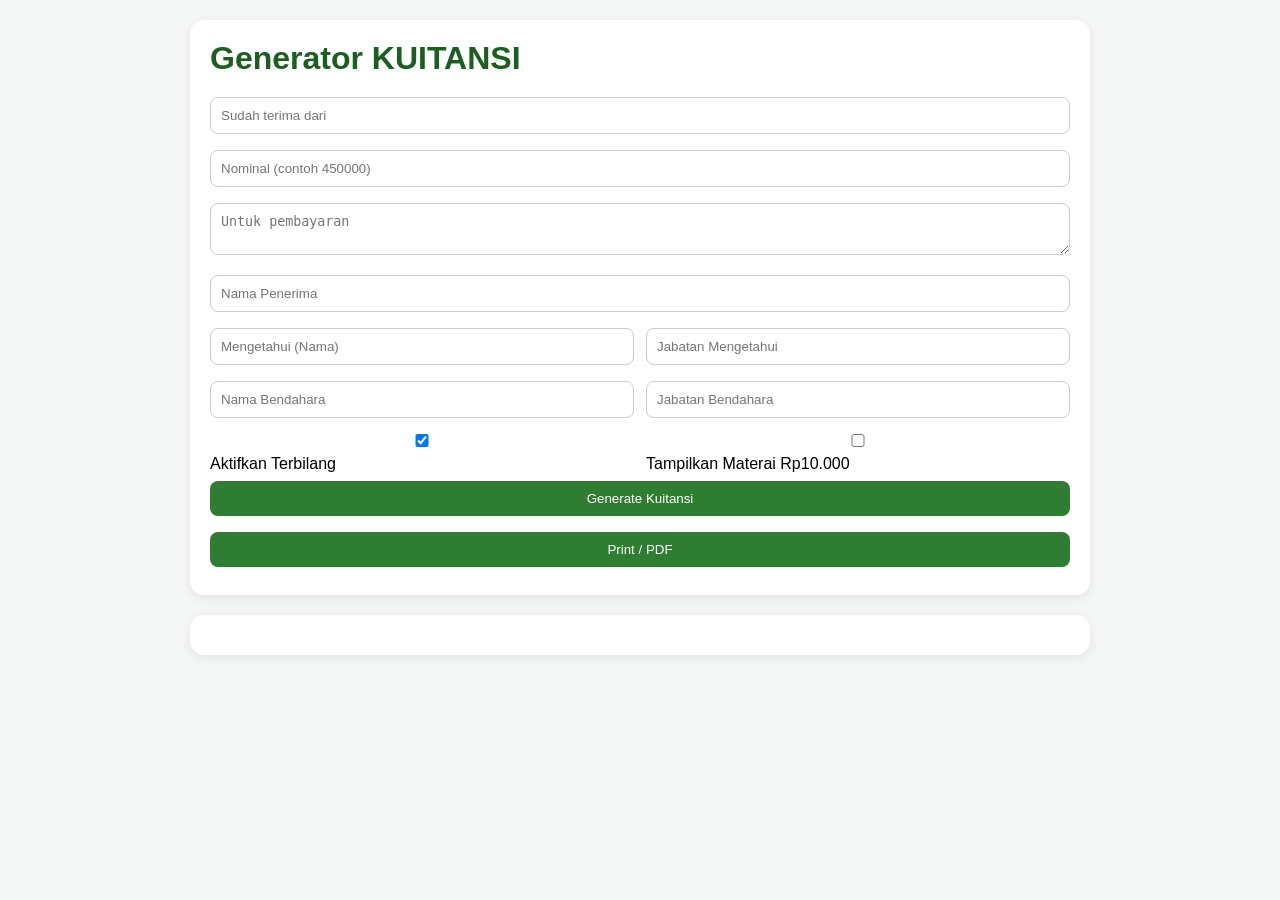
==== pages/kwitansi.html @ 0b7df7f2 "Rename KUITANSI.HTML to kwitansi.html" ====
<!DOCTYPE html>
<html lang="id">
<head>
<meta charset="UTF-8">
<meta name="viewport" content="width=device-width,initial-scale=1">
<title>KUITANSI - E-BOK Sampanahan</title>
<style>
body{font-family:Arial,sans-serif;background:#f4f7f5;margin:0}
.wrap{max-width:900px;margin:auto;padding:20px}
.card,#preview{background:#fff;padding:20px;border-radius:14px;box-shadow:0 3px 12px rgba(0,0,0,.08);margin-bottom:20px}
input,textarea,select,button{width:100%;padding:10px;margin:8px 0;border:1px solid #ccc;border-radius:8px;box-sizing:border-box}
button{background:#2e7d32;color:#fff;border:none;cursor:pointer}
button:hover{background:#1b5e20}
h1,h2{color:#1b5e20;margin:0 0 12px}
.row{display:grid;grid-template-columns:1fr 1fr;gap:12px}
.center{text-align:center}.right{text-align:right}
.small{font-size:12px;color:#666}
@media print {.card{display:none} body{background:#fff} #preview{box-shadow:none}}
</style>
</head>
<body>
<div class="wrap">

<div class="card">
<h1>Generator KUITANSI</h1>

<input id="dari" placeholder="Sudah terima dari">
<input id="nominal" type="number" placeholder="Nominal (contoh 450000)">
<textarea id="untuk" placeholder="Untuk pembayaran"></textarea>
<input id="penerima" placeholder="Nama Penerima">

<div class="row">
<input id="mengetahui" placeholder="Mengetahui (Nama)">
<input id="jabatanMengetahui" placeholder="Jabatan Mengetahui">
</div>

<div class="row">
<input id="bendahara" placeholder="Nama Bendahara">
<input id="jabatanBendahara" placeholder="Jabatan Bendahara">
</div>

<div class="row">
<label><input type="checkbox" id="terbilang" checked> Aktifkan Terbilang</label>
<label><input type="checkbox" id="materai"> Tampilkan Materai Rp10.000</label>
</div>

<button onclick="generate()">Generate Kuitansi</button>
<button onclick="window.print()">Print / PDF</button>
</div>

<div id="preview"></div>

</div>

<script>
const API = "PASTE_URL_WEBAPP_GAS";

function romawi(bln){
 return ["I","II","III","IV","V","VI","VII","VIII","IX","X","XI","XII"][bln];
}

function formatRupiah(n){
 return "Rp " + Number(n || 0).toLocaleString("id-ID");
}

function todayText(){
 return new Date().toLocaleDateString("id-ID",{day:"numeric",month:"long",year:"numeric"});
}

function terbilang(n){
 n = parseInt(n || 0);
 if(n===0) return "Nol Rupiah";
 const angka=["","Satu","Dua","Tiga","Empat","Lima","Enam","Tujuh","Delapan","Sembilan","Sepuluh","Sebelas"];
 function conv(x){
   if(x<12) return angka[x];
   if(x<20) return conv(x-10)+" Belas";
   if(x<100) return conv(Math.floor(x/10))+" Puluh "+conv(x%10);
   if(x<200) return "Seratus "+conv(x-100);
   if(x<1000) return conv(Math.floor(x/100))+" Ratus "+conv(x%100);
   if(x<2000) return "Seribu "+conv(x-1000);
   if(x<1000000) return conv(Math.floor(x/1000))+" Ribu "+conv(x%1000);
   if(x<1000000000) return conv(Math.floor(x/1000000))+" Juta "+conv(x%1000000);
   return x.toString();
 }
 return conv(n).replace(/\s+/g,' ').trim()+" Rupiah";
}

function generate(){

fetch(API + "?mode=nomorKWT")
.then(r=>r.json())
.then(res=>{

 let nomor = res.nomor;
 let d = new Date();
 let fullNo = nomor + "/KWT/BOK/SPNH/" + romawi(d.getMonth()) + "/" + d.getFullYear();

 let nominal = nominalEl().value;
 let showTerbilang = document.getElementById("terbilang").checked;
 let showMaterai = document.getElementById("materai").checked;

 let html = `
 <div class='center'>
   <h2>KUITANSI</h2>
   No : ${fullNo}
 </div>
 <br>

 <table width='100%' style='line-height:1.8'>
 <tr><td width='200'>Sudah terima dari</td><td>: ${val("dari")}</td></tr>
 <tr><td>Uang sejumlah</td><td>: ${formatRupiah(nominal)}</td></tr>
 ${showTerbilang ? `<tr><td>Terbilang</td><td>: <b>${terbilang(nominal)}</b></td></tr>` : ``}
 <tr><td>Untuk pembayaran</td><td>: ${val("untuk")}</td></tr>
 </table>

 <br><br>

 <div class='row'>
   <div class='center'>
     Mengetahui,<br>
     ${val("jabatanMengetahui")}<br><br><br><br>
     <b>${val("mengetahui")}</b>
   </div>

   <div class='center'>
     Penerima,<br><br>
     ${showMaterai ? "<div>[ MATERAI 10.000 ]</div>" : "<br>"}
     <br><br>
     <b>${val("penerima")}</b>
   </div>
 </div>

 <br><br>

 <div class='right'>
   Sampanahan, ${todayText()}<br><br>
   ${val("jabatanBendahara")}<br><br><br><br>
   <b>${val("bendahara")}</b>
 </div>
 `;

 document.getElementById("preview").innerHTML = html;

 // simpan
 fetch(API + "?mode=saveSurat",{
   method:"POST",
   body:JSON.stringify({
     token:localStorage.getItem("token"),
     tanggal:todayText(),
     jenis:"KUITANSI",
     nomor:fullNo,
     nama:val("penerima"),
     tujuan:val("untuk"),
     nominal:nominal
   })
 });

});
}

function val(id){ return document.getElementById(id).value; }
function nominalEl(){ return document.getElementById("nominal"); }

</script>
</body>
</html>
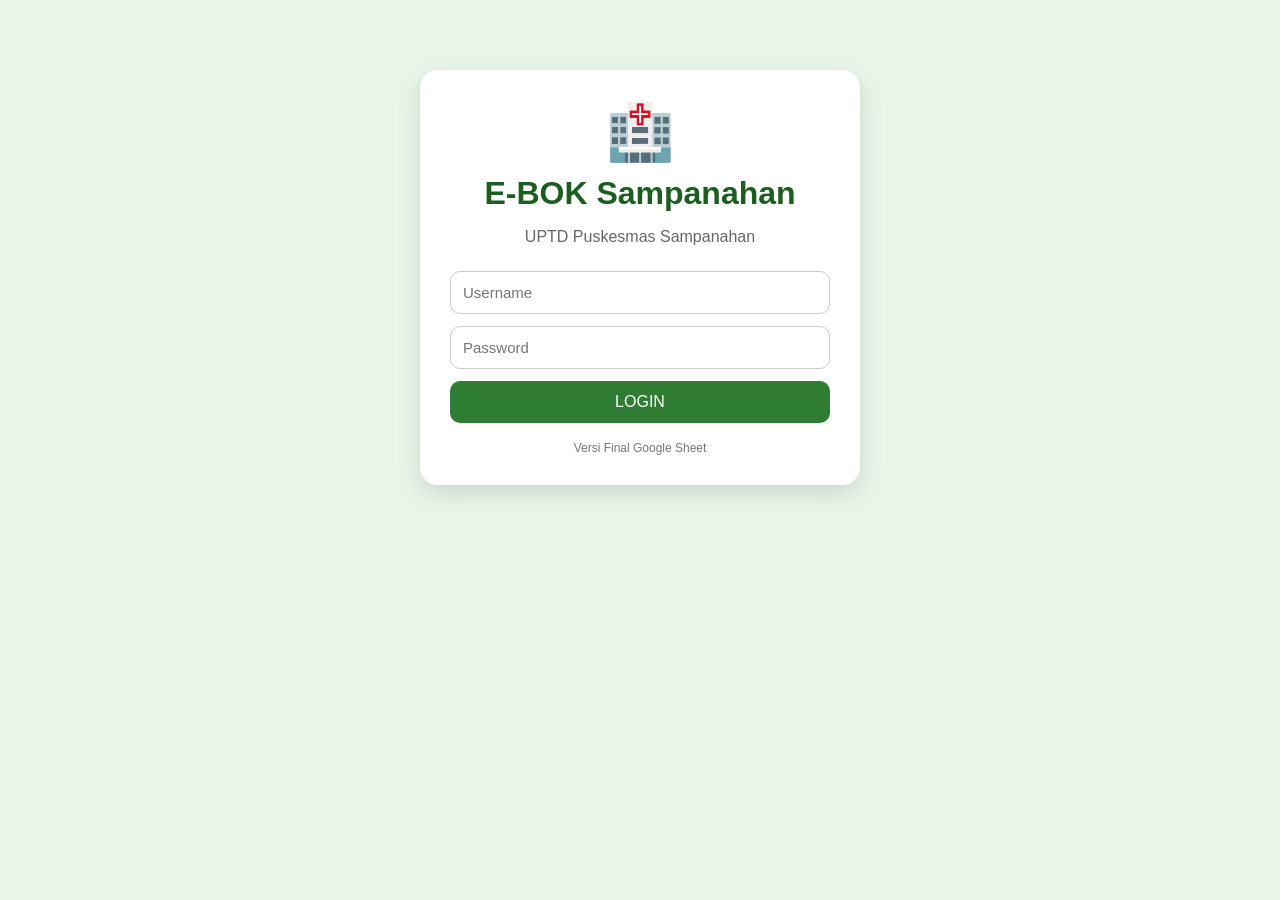
==== commit 5800d2e2: "Update kwitansi.html" ====
--- a/pages/kwitansi.html
+++ b/pages/kwitansi.html
@@ -3,164 +3,217 @@
 <head>
 <meta charset="UTF-8">
 <meta name="viewport" content="width=device-width,initial-scale=1">
-<title>KUITANSI - E-BOK Sampanahan</title>
+<title>Kwitansi Premium - E-BOK</title>
+
 <style>
-body{font-family:Arial,sans-serif;background:#f4f7f5;margin:0}
-.wrap{max-width:900px;margin:auto;padding:20px}
-.card,#preview{background:#fff;padding:20px;border-radius:14px;box-shadow:0 3px 12px rgba(0,0,0,.08);margin-bottom:20px}
-input,textarea,select,button{width:100%;padding:10px;margin:8px 0;border:1px solid #ccc;border-radius:8px;box-sizing:border-box}
-button{background:#2e7d32;color:#fff;border:none;cursor:pointer}
-button:hover{background:#1b5e20}
-h1,h2{color:#1b5e20;margin:0 0 12px}
-.row{display:grid;grid-template-columns:1fr 1fr;gap:12px}
-.center{text-align:center}.right{text-align:right}
-.small{font-size:12px;color:#666}
-@media print {.card{display:none} body{background:#fff} #preview{box-shadow:none}}
+*{margin:0;padding:0;box-sizing:border-box;font-family:Arial,sans-serif}
+body{
+background:linear-gradient(135deg,#eef7f0,#dff0e3);
+padding:18px;
+color:#222;
+}
+.wrap{
+max-width:760px;
+margin:auto;
+background:#fff;
+padding:28px;
+border-radius:20px;
+box-shadow:0 10px 24px rgba(0,0,0,.08);
+}
+h1{color:#1b5e20;font-size:28px;margin-bottom:8px}
+.sub{color:#666;font-size:14px;margin-bottom:22px}
+.grid{
+display:grid;
+grid-template-columns:1fr 1fr;
+gap:14px;
+}
+.group{margin-bottom:14px}
+.group label{
+display:block;
+font-size:13px;
+margin-bottom:6px;
+color:#444;
+}
+.group input,.group textarea{
+width:100%;
+padding:12px;
+border:1px solid #cfd8dc;
+border-radius:12px;
+font-size:15px;
+}
+textarea{min-height:90px;resize:vertical}
+.full{grid-column:1/-1}
+.box-terbilang{
+background:#f1f8f2;
+padding:12px;
+border-radius:12px;
+color:#1b5e20;
+font-weight:bold;
+line-height:1.5;
+}
+.actions{
+display:flex;
+gap:10px;
+flex-wrap:wrap;
+margin-top:18px;
+}
+button{
+padding:12px 16px;
+border:none;
+border-radius:12px;
+cursor:pointer;
+font-weight:bold;
+}
+.green{background:#2e7d32;color:#fff}
+.blue{background:#1565c0;color:#fff}
+.gray{background:#eceff1;color:#222}
+.info{
+margin-top:16px;
+font-size:13px;
+color:#666;
+}
+@media(max-width:700px){
+.grid{grid-template-columns:1fr}
+}
+@media print{
+.actions,.info{display:none}
+body{background:#fff;padding:0}
+.wrap{box-shadow:none;border-radius:0}
+}
 </style>
 </head>
+
 <body>
+
 <div class="wrap">
-
-<div class="card">
-<h1>Generator KUITANSI</h1>
-
-<input id="dari" placeholder="Sudah terima dari">
-<input id="nominal" type="number" placeholder="Nominal (contoh 450000)">
-<textarea id="untuk" placeholder="Untuk pembayaran"></textarea>
-<input id="penerima" placeholder="Nama Penerima">
-
-<div class="row">
-<input id="mengetahui" placeholder="Mengetahui (Nama)">
-<input id="jabatanMengetahui" placeholder="Jabatan Mengetahui">
-</div>
-
-<div class="row">
-<input id="bendahara" placeholder="Nama Bendahara">
-<input id="jabatanBendahara" placeholder="Jabatan Bendahara">
-</div>
-
-<div class="row">
-<label><input type="checkbox" id="terbilang" checked> Aktifkan Terbilang</label>
-<label><input type="checkbox" id="materai"> Tampilkan Materai Rp10.000</label>
-</div>
-
-<button onclick="generate()">Generate Kuitansi</button>
-<button onclick="window.print()">Print / PDF</button>
-</div>
-
-<div id="preview"></div>
+<h1>🧾 Kwitansi Pembayaran</h1>
+<div class="sub">Form premium bukti pembayaran resmi</div>
+
+<div class="grid">
+
+<div class="group">
+<label>Nomor Kwitansi</label>
+<input id="nomor" readonly>
+</div>
+
+<div class="group">
+<label>Tanggal</label>
+<input type="date" id="tanggal">
+</div>
+
+<div class="group full">
+<label>Sudah Terima Dari</label>
+<input id="dari" placeholder="Nama pemberi">
+</div>
+
+<div class="group full">
+<label>Uang Sejumlah (Rp)</label>
+<input id="nominal" type="number" value="0" oninput="ubahTerbilang()">
+</div>
+
+<div class="group full">
+<label>Untuk Pembayaran</label>
+<textarea id="tujuan" placeholder="Keperluan pembayaran"></textarea>
+</div>
+
+<div class="group full">
+<label>Terbilang</label>
+<div class="box-terbilang" id="terbilang">Nol Rupiah</div>
+</div>
+
+</div>
+
+<div class="actions">
+<button class="green" onclick="simpan()">💾 Simpan</button>
+<button class="blue" onclick="window.print()">🖨️ Print</button>
+<button class="gray" onclick="location.href='dashboard.html'">⬅ Dashboard</button>
+</div>
+
+<div class="info" id="info">Siap digunakan.</div>
 
 </div>
 
 <script>
-const API = "PASTE_URL_WEBAPP_GAS";
-
-function romawi(bln){
- return ["I","II","III","IV","V","VI","VII","VIII","IX","X","XI","XII"][bln];
-}
-
-function formatRupiah(n){
- return "Rp " + Number(n || 0).toLocaleString("id-ID");
-}
-
-function todayText(){
- return new Date().toLocaleDateString("id-ID",{day:"numeric",month:"long",year:"numeric"});
-}
-
-function terbilang(n){
- n = parseInt(n || 0);
- if(n===0) return "Nol Rupiah";
- const angka=["","Satu","Dua","Tiga","Empat","Lima","Enam","Tujuh","Delapan","Sembilan","Sepuluh","Sebelas"];
- function conv(x){
-   if(x<12) return angka[x];
-   if(x<20) return conv(x-10)+" Belas";
-   if(x<100) return conv(Math.floor(x/10))+" Puluh "+conv(x%10);
-   if(x<200) return "Seratus "+conv(x-100);
-   if(x<1000) return conv(Math.floor(x/100))+" Ratus "+conv(x%100);
-   if(x<2000) return "Seribu "+conv(x-1000);
-   if(x<1000000) return conv(Math.floor(x/1000))+" Ribu "+conv(x%1000);
-   if(x<1000000000) return conv(Math.floor(x/1000000))+" Juta "+conv(x%1000000);
-   return x.toString();
- }
- return conv(n).replace(/\s+/g,' ').trim()+" Rupiah";
-}
-
-function generate(){
-
-fetch(API + "?mode=nomorKWT")
+const API="https://script.google.com/macros/s/AKfycbwAbg20ybO32y0y6xoOfvdJAeVipwkM7sT82XUkM9afVCWSlkU4JlhsNaLES8GExMrw/exec";
+
+if(!localStorage.getItem("token")){
+location.href="login.html";
+}
+
+loadNomor();
+document.getElementById("tanggal").value =
+new Date().toISOString().slice(0,10);
+
+function loadNomor(){
+fetch(API+"?mode=nomorKWT")
 .then(r=>r.json())
 .then(res=>{
-
- let nomor = res.nomor;
- let d = new Date();
- let fullNo = nomor + "/KWT/BOK/SPNH/" + romawi(d.getMonth()) + "/" + d.getFullYear();
-
- let nominal = nominalEl().value;
- let showTerbilang = document.getElementById("terbilang").checked;
- let showMaterai = document.getElementById("materai").checked;
-
- let html = `
- <div class='center'>
-   <h2>KUITANSI</h2>
-   No : ${fullNo}
- </div>
- <br>
-
- <table width='100%' style='line-height:1.8'>
- <tr><td width='200'>Sudah terima dari</td><td>: ${val("dari")}</td></tr>
- <tr><td>Uang sejumlah</td><td>: ${formatRupiah(nominal)}</td></tr>
- ${showTerbilang ? `<tr><td>Terbilang</td><td>: <b>${terbilang(nominal)}</b></td></tr>` : ``}
- <tr><td>Untuk pembayaran</td><td>: ${val("untuk")}</td></tr>
- </table>
-
- <br><br>
-
- <div class='row'>
-   <div class='center'>
-     Mengetahui,<br>
-     ${val("jabatanMengetahui")}<br><br><br><br>
-     <b>${val("mengetahui")}</b>
-   </div>
-
-   <div class='center'>
-     Penerima,<br><br>
-     ${showMaterai ? "<div>[ MATERAI 10.000 ]</div>" : "<br>"}
-     <br><br>
-     <b>${val("penerima")}</b>
-   </div>
- </div>
-
- <br><br>
-
- <div class='right'>
-   Sampanahan, ${todayText()}<br><br>
-   ${val("jabatanBendahara")}<br><br><br><br>
-   <b>${val("bendahara")}</b>
- </div>
- `;
-
- document.getElementById("preview").innerHTML = html;
-
- // simpan
- fetch(API + "?mode=saveSurat",{
-   method:"POST",
-   body:JSON.stringify({
-     token:localStorage.getItem("token"),
-     tanggal:todayText(),
-     jenis:"KUITANSI",
-     nomor:fullNo,
-     nama:val("penerima"),
-     tujuan:val("untuk"),
-     nominal:nominal
-   })
- });
-
+if(res.status=="success"){
+document.getElementById("nomor").value=res.nomor;
+}
 });
 }
 
-function val(id){ return document.getElementById(id).value; }
-function nominalEl(){ return document.getElementById("nominal"); }
-
+function penyebut(n){
+const huruf=["","Satu","Dua","Tiga","Empat","Lima","Enam","Tujuh","Delapan","Sembilan","Sepuluh","Sebelas"];
+n=parseInt(n);
+if(n<12) return huruf[n];
+if(n<20) return penyebut(n-10)+" Belas";
+if(n<100) return penyebut(n/10)+" Puluh "+penyebut(n%10);
+if(n<200) return "Seratus "+penyebut(n-100);
+if(n<1000) return penyebut(n/100)+" Ratus "+penyebut(n%100);
+if(n<2000) return "Seribu "+penyebut(n-1000);
+if(n<1000000) return penyebut(n/1000)+" Ribu "+penyebut(n%1000);
+if(n<1000000000) return penyebut(n/1000000)+" Juta "+penyebut(n%1000000);
+return n;
+}
+
+function ubahTerbilang(){
+let n=document.getElementById("nominal").value || 0;
+document.getElementById("terbilang").innerText =
+penyebut(n)+" Rupiah";
+}
+
+function simpan(){
+
+let data={
+mode:"saveSurat",
+tanggal:document.getElementById("tanggal").value,
+jenis:"KUITANSI",
+nomor:document.getElementById("nomor").value,
+nama:document.getElementById("dari").value,
+tujuan:document.getElementById("tujuan").value,
+nominal:document.getElementById("nominal").value
+};
+
+if(data.nama=="" || data.nominal=="0"){
+alert("Lengkapi data");
+return;
+}
+
+document.getElementById("info").innerText="Menyimpan data...";
+
+fetch(API,{
+method:"POST",
+body:JSON.stringify(data)
+})
+.then(r=>r.json())
+.then(res=>{
+
+if(res.status=="success"){
+document.getElementById("info").innerText="✅ Kwitansi tersimpan";
+loadNomor();
+}else{
+document.getElementById("info").innerText="❌ Gagal menyimpan";
+}
+
+})
+.catch(()=>{
+document.getElementById("info").innerText="❌ Koneksi gagal";
+});
+
+}
 </script>
+
 </body>
 </html>
